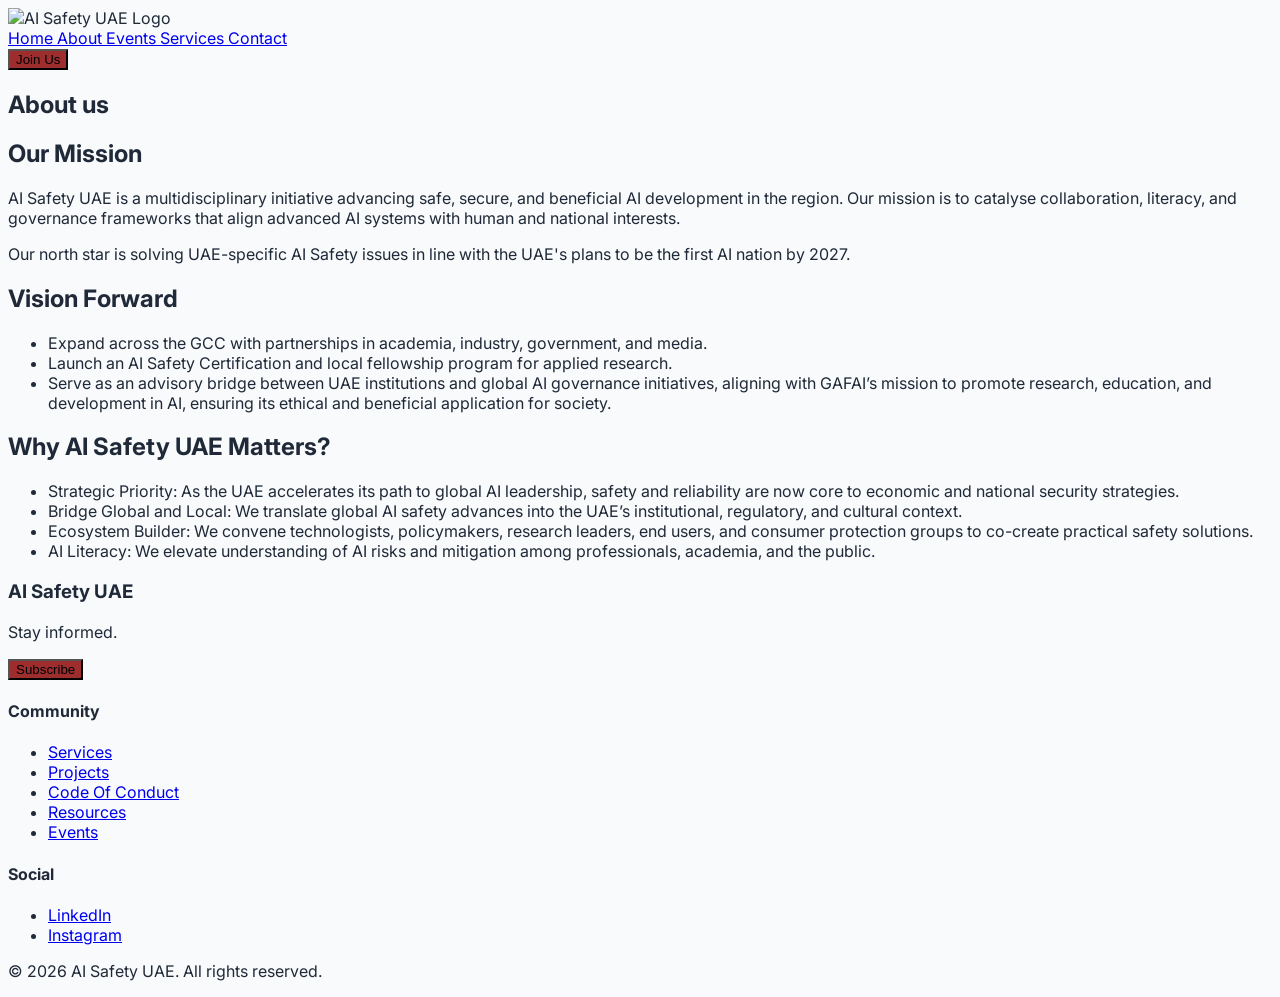
==== about.html @ 44852482 "Added services page Updated Nav Links Updated meta and title Added language translation Updated emai" ====
<!DOCTYPE html>
<html lang="en">
  <head>
    <meta charset="UTF-8" />
    <meta name="viewport" content="width=device-width, initial-scale=1.0" />
    <title>AI Safety Services UAE | Training, Audits & Governance</title>
    <meta
      name="description"
      content="Enterprise AI safety services in the UAE: 
    foundational training, LLM model audits, ISO 42001 governance frameworks, 
    and AI risk assessment. Delivered by certified experts."
    />
    <link rel="icon" type="image/png" href="images/favicon.png">
    <script src="https://cdn.tailwindcss.com"></script>
    <link
      href="https://fonts.googleapis.com/css2?family=Inter:wght@400;600;700&display=swap"
      rel="stylesheet"
    />
    <style>
      body {
        font-family: 'Inter', sans-serif;
        background-color: #f8fafc;
        color: #1f2937;
      }
    </style>
  </head>
  <body class="bg-gray-50 text-gray-800">
    <header
      class="sticky top-0 z-50 bg-white/50 backdrop-blur-md p-4 flex justify-between items-center border-b border-gray-200"
    >
      <div class="text-gray-900 text-2xl font-bold">
        <img
          src="./images/AISafetyUAELogo.png"
          alt="AI Safety UAE Logo"
          class="w-auto h-10"
        />
      </div>
            <div class="flex items-center space-x-6">

      <nav class="hidden md:flex items-center space-x-6">
        <a
          href="index.html"
          class="text-lg font-medium transition-colors duration-300 ease-in-out text-gray-600 hover:text-gray-900"
        >
          Home
        </a>
        <a
          href="about.html"
          class="text-lg font-medium transition-colors duration-300 ease-in-out font-semibold"
        >
          About
        </a>
        <a
          href="events.html"
          class="text-lg font-medium transition-colors duration-300 ease-in-out text-gray-600 hover:text-gray-900"
        >
          Events
        </a>
        <a
            href="services.html"
            class="text-lg font-medium transition-colors duration-300 ease-in-out"
          >
            Services
          </a>
        <a
          href="contact.html"
          class="text-lg font-medium transition-colors duration-300 ease-in-out text-gray-600 hover:text-gray-900"
        >
          Contact
        </a>
      </nav>
      <a href="https://docs.google.com/forms/d/e/1FAIpQLSeyk7iTZeUXYixHCrkbJ5c6oybmYs-XseIlJTNyCzt77PXCXA/viewform" target="_blank">
          <button
            class="hover:bg-blue-700 text-white font-semibold py-2 px-6 rounded-full transition-colors duration-300"
            style="background-color: #9e2e2e;"
          >
            Join Us
          </button>
        </a>
      </div>
    </header>

    <main>
      <!-- Hero Section -->
      <section
        class="relative h-[40vh] flex items-end justify-center text-center p-8 text-white"
        style="
          background-image: url('images/about-bg.jpg');
          background-size: cover;
          background-position: center;
        "
      >
        <div class="absolute inset-0 bg-black/40"></div>
        <div class="relative z-10">
          <h1 class="text-4xl sm:text-5xl font-bold mb-4">About us</h1>
        </div>
      </section>

      <!-- Mission Section -->
      <section class="pt-8 pb-8 px-8 sm:px-16">
        <div class="max-w-4xl mx-auto">
          <div class="bg-white p-8 rounded-lg shadow-lg">
            <h2 class="text-2xl font-bold text-gray-900 mb-4">Our Mission</h2>
            <p class="text-gray-600 mb-6">
              AI Safety UAE is a multidisciplinary initiative advancing safe,
              secure, and beneficial AI development in the region. Our mission
              is to catalyse collaboration, literacy, and governance frameworks
              that align advanced AI systems with human and national interests.
            </p>
            <p class="text-gray-600 mb-6">
              Our north star is solving UAE-specific AI Safety issues in line
              with the UAE's plans to be the first AI nation by 2027.
            </p>
          </div>
        </div>
      </section>

      <!-- Vision Section -->
      <section class="pt-4 pb-8 px-8 sm:px-16">
        <div class="max-w-4xl mx-auto">
          <div class="bg-white p-8 rounded-lg shadow-lg">
            <h2 class="text-2xl font-bold text-gray-900 mb-4">Vision Forward</h2>
            <p class="text-gray-600 mb-6">
              <ul class="space-y-4 text-gray-700 text-base leading-relaxed">
                <li>
                  Expand across the GCC with partnerships in academia, industry, government, and media.
                </li>

                <li>
                  Launch an <span class="font-semibold text-gray-900">AI Safety Certification</span> and local
                  <span class="font-semibold text-gray-900">fellowship program</span> for applied research.
                </li>

                <li>
                  Serve as an <span class="font-semibold text-gray-900">advisory bridge</span> between UAE institutions
                  and global AI governance initiatives, aligning with GAFAI’s mission to promote research, education,
                  and development in AI, ensuring its ethical and beneficial application for society.
                </li>
              </ul>
            </p>
          </div>
        </div>
      </section>

      <!-- AI Safety Section -->
      <section class="pt-4 pb-8 px-8 sm:px-16">
        <div class="max-w-4xl mx-auto">
          <div class="bg-white p-8 rounded-lg shadow-lg">
            <h2 class="text-2xl font-bold text-gray-900 mb-4">
              Why AI Safety UAE Matters?
            </h2>
            <p class="text-gray-600 mb-6">
              <ul class="space-y-4 text-gray-700 text-base leading-relaxed">
                <li>
                  <span class="font-semibold text-gray-900">Strategic Priority:</span>
                  As the UAE accelerates its path to global AI leadership, safety and reliability are now core to economic and national security strategies.
                </li>

                <li>
                  <span class="font-semibold text-gray-900">Bridge Global and Local:</span>
                  We translate global AI safety advances into the UAE’s institutional, regulatory, and cultural context.
                </li>

                <li>
                  <span class="font-semibold text-gray-900">Ecosystem Builder:</span>
                  We convene technologists, policymakers, research leaders, end users, and consumer protection groups to co-create practical safety solutions.
                </li>

                <li>
                  <span class="font-semibold text-gray-900">AI Literacy:</span>
                  We elevate understanding of AI risks and mitigation among professionals, academia, and the public.
                </li>
              </ul>
            </p>
          </div>
        </div>
      </section>
    </main>

    <footer
      class="bg-gray-900 p-8 sm:p-16 text-center text-gray-300 border-t border-gray-700"
    >
      <div
        class="flex flex-col md:flex-row justify-between items-center md:items-start max-w-7xl mx-auto"
      >
        <div class="mb-8 md:mb-0 text-left">
          <h3 class="text-white text-3xl font-bold mb-2">AI Safety UAE</h3>
          <p>Stay informed.</p>
          <div class="mt-4 flex">
            <!-- <input
              type="email"
              placeholder="Enter your email"
              class="bg-gray-800 p-3 rounded-l-lg text-sm text-white focus:outline-none w-full max-w-xs"
            /> -->
            <a href="https://luma.com/ai-safety-uae" target="_blank">
              <button
                class="hover:bg-blue-700 text-white py-3 px-6 rounded-r-lg transition-colors duration-300"
                style="background-color: #9e2e2e;"
              >
                Subscribe
              </button>
            </a>
          </div>
        </div>
        <div class="grid grid-cols-2 gap-8 md:gap-16 text-left">
          <div>
            <h4 class="text-white font-semibold mb-2">Community</h4>
            <ul class="space-y-1 text-sm">
              <li>
                <a href="services.html" class="hover:text-white">
                  Services
                </a>
              </li>
              <li>
                <a href="index.html" class="hover:text-white">Projects</a>
              </li>
              <li>
                <a href="Codeofconduct.html" class="hover:text-white">
                  Code Of Conduct
                </a>
              </li>
              <li>
                <a href="index.html" class="hover:text-white">Resources</a>
              </li>
              <li>
                <a
                  href="https://luma.com/ai-safety-uae"
                  target="_blank"
                  class="hover:text-white"
                >
                  Events
                </a>
              </li>
            </ul>
          </div>
          <div>
            <h4 class="text-white font-semibold mb-2">Social</h4>
            <ul class="space-y-1 text-sm">
              <li><a href="https://www.linkedin.com/groups/11862005/" class="hover:text-white">LinkedIn</a></li>
              <li><a href="https://www.instagram.com/aisafetyuae?igsh=cWFqOThpMm53ODdh" class="hover:text-white">Instagram</a></li>
            </ul>
          </div>
        </div>
      </div>
      <div class="mt-12 pt-8 border-t border-gray-700 text-sm">
        <p>&copy; 2026 AI Safety UAE. All rights reserved.</p>
      </div>
    </footer>
  </body>
</html>
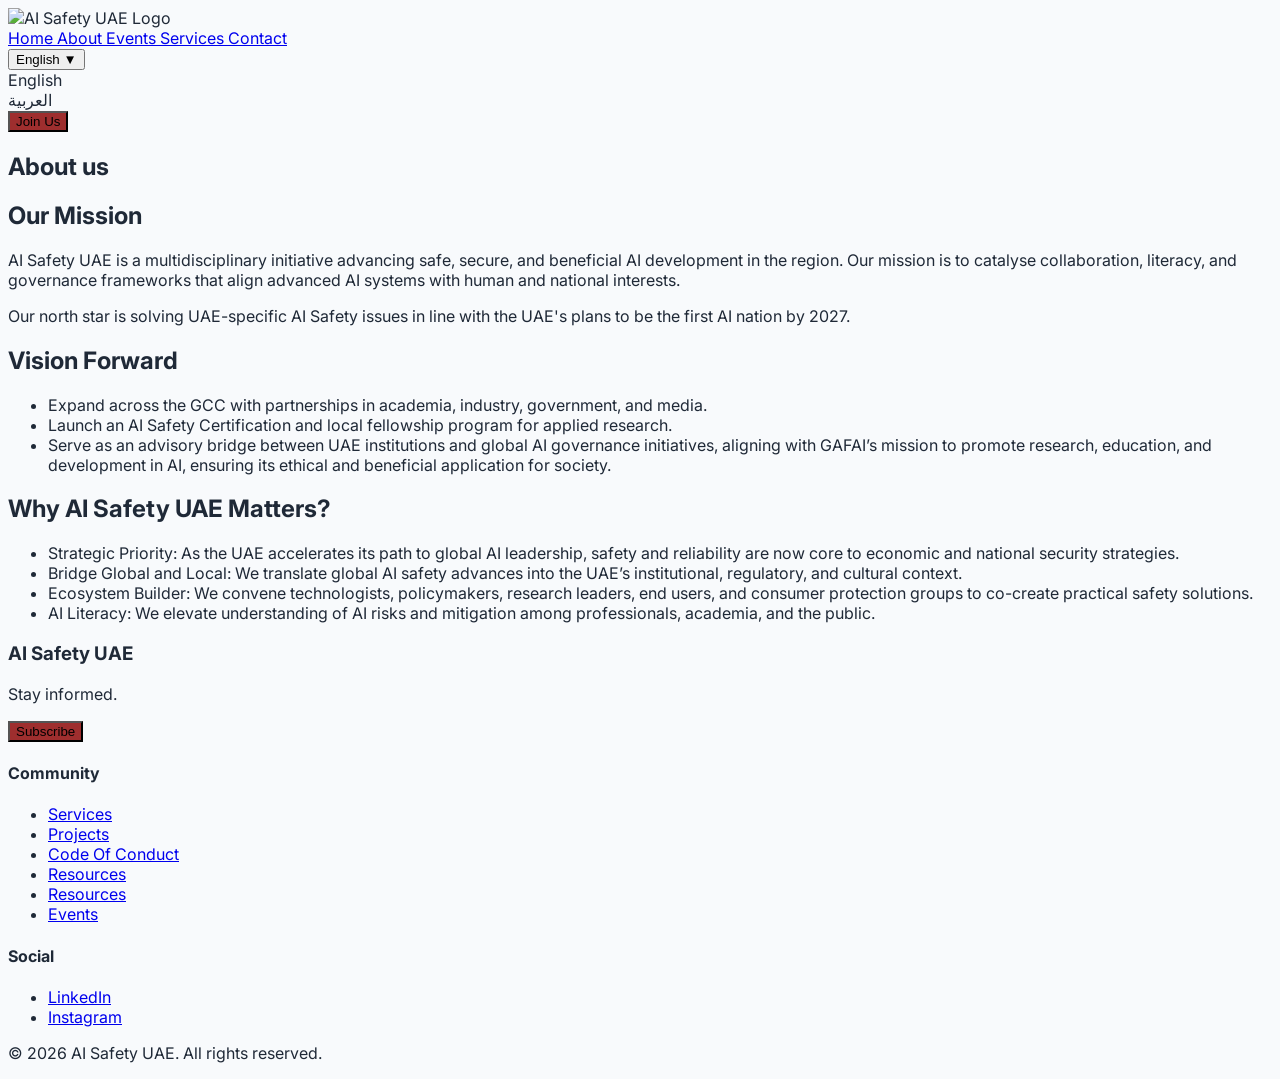
==== commit 760a4207: "Added translation to all pages Fixed navigations for all pages Fixed Email funcationality Created se" ====
--- a/about.html
+++ b/about.html
@@ -16,70 +16,18 @@
       href="https://fonts.googleapis.com/css2?family=Inter:wght@400;600;700&display=swap"
       rel="stylesheet"
     />
-    <style>
-      body {
-        font-family: 'Inter', sans-serif;
-        background-color: #f8fafc;
-        color: #1f2937;
-      }
-    </style>
+    <link
+      href="https://fonts.googleapis.com/css2?family=Noto+Kufi+Arabic:wght@400;600;700&display=swap"
+      rel="stylesheet"
+    />
+    <!-- ✅ Main css -->
+    <link href="/css/main.css" rel="stylesheet" />
+    <!-- Add translation -->
+    <script src="js/translation.js" defer></script>
   </head>
   <body class="bg-gray-50 text-gray-800">
-    <header
-      class="sticky top-0 z-50 bg-white/50 backdrop-blur-md p-4 flex justify-between items-center border-b border-gray-200"
-    >
-      <div class="text-gray-900 text-2xl font-bold">
-        <img
-          src="./images/AISafetyUAELogo.png"
-          alt="AI Safety UAE Logo"
-          class="w-auto h-10"
-        />
-      </div>
-            <div class="flex items-center space-x-6">
-
-      <nav class="hidden md:flex items-center space-x-6">
-        <a
-          href="index.html"
-          class="text-lg font-medium transition-colors duration-300 ease-in-out text-gray-600 hover:text-gray-900"
-        >
-          Home
-        </a>
-        <a
-          href="about.html"
-          class="text-lg font-medium transition-colors duration-300 ease-in-out font-semibold"
-        >
-          About
-        </a>
-        <a
-          href="events.html"
-          class="text-lg font-medium transition-colors duration-300 ease-in-out text-gray-600 hover:text-gray-900"
-        >
-          Events
-        </a>
-        <a
-            href="services.html"
-            class="text-lg font-medium transition-colors duration-300 ease-in-out"
-          >
-            Services
-          </a>
-        <a
-          href="contact.html"
-          class="text-lg font-medium transition-colors duration-300 ease-in-out text-gray-600 hover:text-gray-900"
-        >
-          Contact
-        </a>
-      </nav>
-      <a href="https://docs.google.com/forms/d/e/1FAIpQLSeyk7iTZeUXYixHCrkbJ5c6oybmYs-XseIlJTNyCzt77PXCXA/viewform" target="_blank">
-          <button
-            class="hover:bg-blue-700 text-white font-semibold py-2 px-6 rounded-full transition-colors duration-300"
-            style="background-color: #9e2e2e;"
-          >
-            Join Us
-          </button>
-        </a>
-      </div>
-    </header>
-
+  <!-- Header  -->
+    <div id="header"></div>
     <main>
       <!-- Hero Section -->
       <section
@@ -176,75 +124,10 @@
         </div>
       </section>
     </main>
+    <!-- Footer -->
+    <div id="footer"></div>
+  <script src="js/load-component.js"></script>
+  <script src="js/nav-highlight.js"></script>
 
-    <footer
-      class="bg-gray-900 p-8 sm:p-16 text-center text-gray-300 border-t border-gray-700"
-    >
-      <div
-        class="flex flex-col md:flex-row justify-between items-center md:items-start max-w-7xl mx-auto"
-      >
-        <div class="mb-8 md:mb-0 text-left">
-          <h3 class="text-white text-3xl font-bold mb-2">AI Safety UAE</h3>
-          <p>Stay informed.</p>
-          <div class="mt-4 flex">
-            <!-- <input
-              type="email"
-              placeholder="Enter your email"
-              class="bg-gray-800 p-3 rounded-l-lg text-sm text-white focus:outline-none w-full max-w-xs"
-            /> -->
-            <a href="https://luma.com/ai-safety-uae" target="_blank">
-              <button
-                class="hover:bg-blue-700 text-white py-3 px-6 rounded-r-lg transition-colors duration-300"
-                style="background-color: #9e2e2e;"
-              >
-                Subscribe
-              </button>
-            </a>
-          </div>
-        </div>
-        <div class="grid grid-cols-2 gap-8 md:gap-16 text-left">
-          <div>
-            <h4 class="text-white font-semibold mb-2">Community</h4>
-            <ul class="space-y-1 text-sm">
-              <li>
-                <a href="services.html" class="hover:text-white">
-                  Services
-                </a>
-              </li>
-              <li>
-                <a href="index.html" class="hover:text-white">Projects</a>
-              </li>
-              <li>
-                <a href="Codeofconduct.html" class="hover:text-white">
-                  Code Of Conduct
-                </a>
-              </li>
-              <li>
-                <a href="index.html" class="hover:text-white">Resources</a>
-              </li>
-              <li>
-                <a
-                  href="https://luma.com/ai-safety-uae"
-                  target="_blank"
-                  class="hover:text-white"
-                >
-                  Events
-                </a>
-              </li>
-            </ul>
-          </div>
-          <div>
-            <h4 class="text-white font-semibold mb-2">Social</h4>
-            <ul class="space-y-1 text-sm">
-              <li><a href="https://www.linkedin.com/groups/11862005/" class="hover:text-white">LinkedIn</a></li>
-              <li><a href="https://www.instagram.com/aisafetyuae?igsh=cWFqOThpMm53ODdh" class="hover:text-white">Instagram</a></li>
-            </ul>
-          </div>
-        </div>
-      </div>
-      <div class="mt-12 pt-8 border-t border-gray-700 text-sm">
-        <p>&copy; 2026 AI Safety UAE. All rights reserved.</p>
-      </div>
-    </footer>
   </body>
 </html>
--- a/css/main.css
+++ b/css/main.css
@@ -0,0 +1,247 @@
+body {
+  font-family: "Inter", sans-serif, "Noto Kufi Arabic";
+  background-color: #f8fafc;
+  color: #1f2937;
+}
+
+/* Arabic font */
+html[lang="ar"] body {
+  font-family: "Noto Kufi Arabic", sans-serif;
+  direction: rtl;
+}
+
+@keyframes fadeInUp {
+  from {
+    opacity: 0;
+    transform: translateY(30px);
+  }
+  to {
+    opacity: 1;
+    transform: translateY(0);
+  }
+}
+
+.fade-in-up {
+  opacity: 0;
+  transform: translateY(30px);
+  animation: fadeInUp 0.8s ease-out forwards;
+}
+
+/*********** Language translator***********/
+
+.goog-te-banner-frame.skiptranslate {
+  display: none !important;
+}
+
+body {
+  top: 0 !important;
+}
+
+.goog-te-gadget {
+  display: none !important;
+}
+
+.goog-logo-link {
+  display: none !important;
+}
+
+.goog-te-combo {
+  display: none !important;
+}
+
+iframe.skiptranslate {
+  display: none !important;
+}
+
+/* Hide google translate banner */
+.goog-te-banner-frame.skiptranslate {
+  display: none !important;
+}
+
+/* Remove page shift */
+body {
+  top: 0 !important;
+}
+
+/* Hide google widgets */
+.goog-te-gadget {
+  display: none !important;
+}
+
+.goog-logo-link {
+  display: none !important;
+}
+
+/* Hide mobile popup */
+.goog-te-balloon-frame {
+  display: none !important;
+}
+
+.skiptranslate {
+  display: none !important;
+}
+
+/* Prevent Google Translate from modifying the language switcher */
+.notranslate {
+  -webkit-user-select: none;
+  user-select: none;
+}
+
+/* Override any Google Translate styles */
+.goog-te-banner-frame,
+.goog-te-gadget,
+.goog-tooltip,
+.goog-text-highlight {
+  display: none !important;
+}
+
+body {
+  top: 0 !important;
+}
+
+/* Force no translation on language switcher */
+#langButton,
+#langButton *,
+#currentLang,
+#langMenu,
+#langMenu * {
+  -webkit-user-modify: read-only !important;
+  -moz-user-modify: read-only !important;
+  user-modify: read-only !important;
+}
+
+/* Prevent any text transformation */
+#currentLang {
+  text-transform: none !important;
+  font-variant: normal !important;
+}
+
+/* High specificity to override Google Translate */
+html body div#langButton span#currentLang {
+  content: "English" !important;
+}
+
+html[lang="ar"] body div#langButton span#currentLang {
+  content: "العربية" !important;
+}
+
+/*********** Leadership Page ***********/
+
+.wrapper {
+  max-width: 1100px;
+  margin: auto;
+  display: grid;
+  grid-template-columns: 280px 1fr;
+  gap: 40px;
+  /* padding: 60px 40px; */
+}
+
+.left-title {
+  font-size: 32px;
+  color: #0b6a7a;
+  /* padding-top: 40px; */
+}
+
+.right {
+  border-left: 1px solid #cfcfcf;
+  padding-left: 40px;
+}
+
+.section {
+  margin-bottom: 50px;
+}
+
+.section h2 {
+  font-size: 22px;
+  margin-bottom: 5px;
+}
+
+.section p {
+  font-size: 14px;
+  color: #555;
+}
+
+.members {
+  display: grid;
+  grid-template-columns: 1fr 1fr;
+  gap: 20px 40px;
+  margin-top: 20px;
+}
+
+.member {
+  display: flex;
+  gap: 12px;
+  padding: 12px 0;
+  border-top: 1px solid #ddd;
+}
+
+.member img {
+  width: 80px;
+  height: 80px;
+  object-fit: cover;
+  border-radius: 12px;
+}
+
+.member-name {
+  font-weight: bold;
+  font-size: 16px;
+}
+
+.member-desc {
+  font-size: 14px;
+  color: #444;
+}
+
+/* Tablet */
+@media (max-width: 900px) {
+  .wrapper {
+    grid-template-columns: 200px 1fr;
+  }
+}
+
+/* Mobile */
+@media (max-width: 700px) {
+  .wrapper {
+    grid-template-columns: 1fr;
+  }
+
+  .right {
+    border-left: none;
+    padding-left: 0;
+  }
+
+  .left-title {
+    margin-bottom: 30px;
+  }
+
+  .members {
+    grid-template-columns: 1fr;
+  }
+}
+
+/************ Services ************/
+.text-maroon {
+  color: #9e2e2e;
+}
+.bg-maroon {
+  background-color: #9e2e2e;
+}
+
+/* Hide content until translation is ready */
+body {
+  visibility: hidden;
+}
+
+body.visible {
+  visibility: visible;
+}
+
+/* Temporary test styles */
+header nav a.test-highlight {
+  background-color: yellow !important;
+  border: 3px solid red !important;
+}
+
+header nav a {
+  transition: none !important; /* Disable transitions for testing */
+}
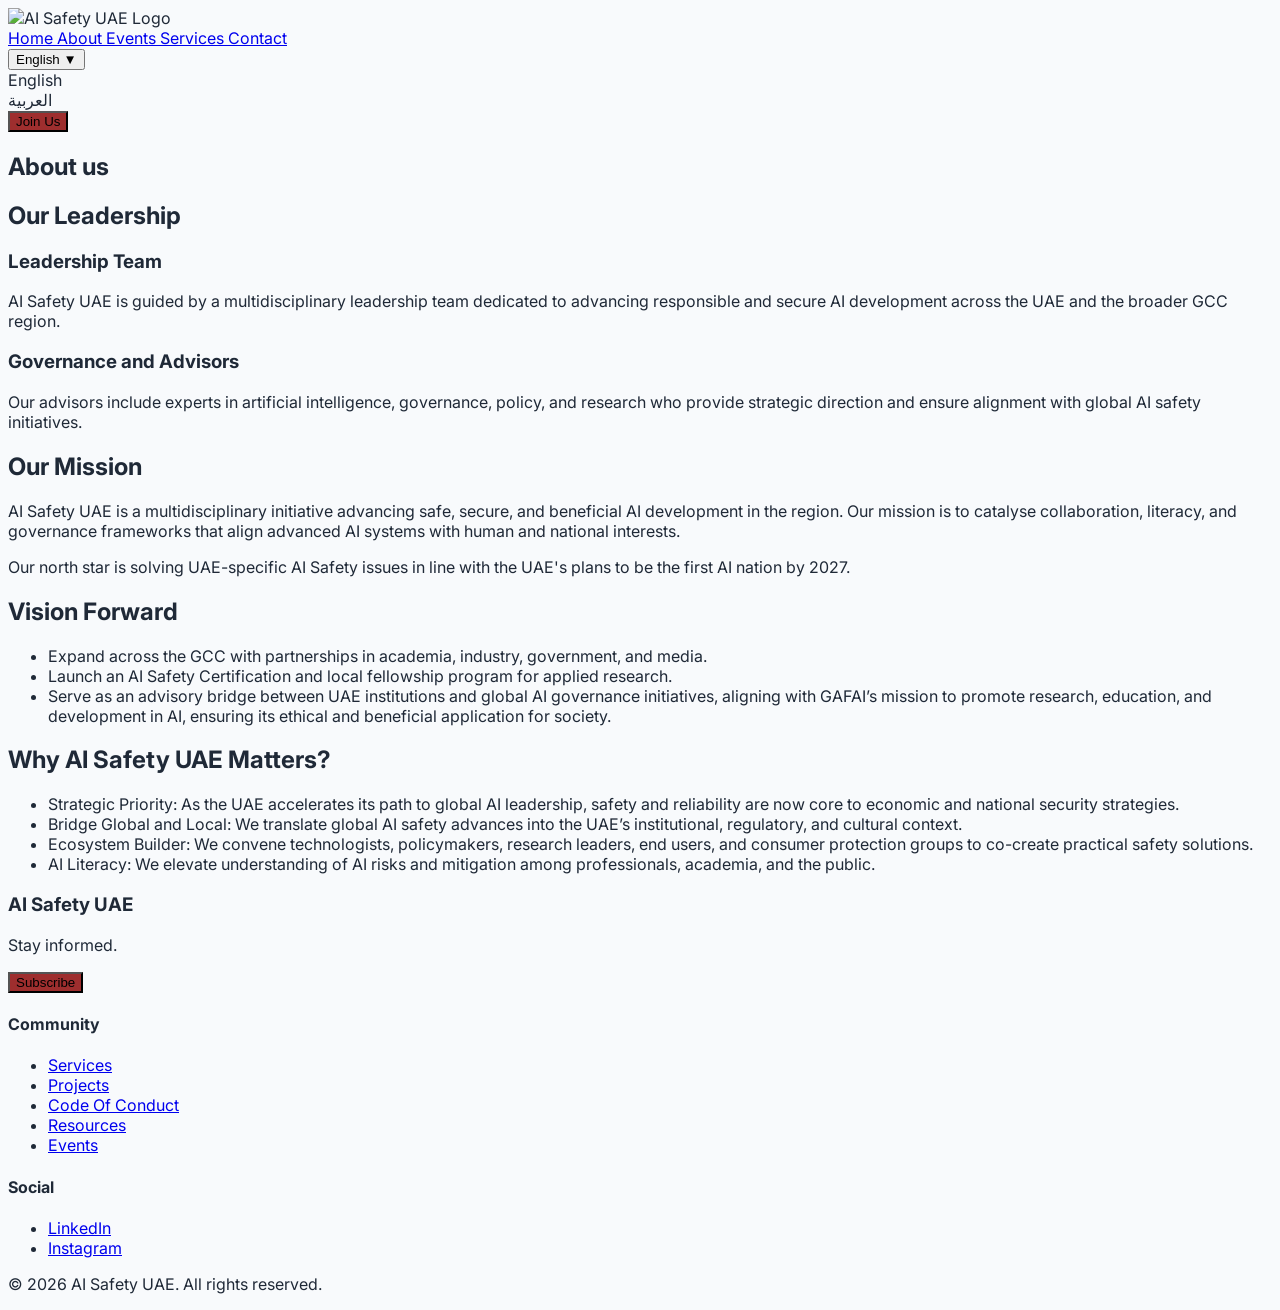
==== commit fe64e934: "Update about.html" ====
--- a/about.html
+++ b/about.html
@@ -43,6 +43,37 @@
           <h1 class="text-4xl sm:text-5xl font-bold mb-4">About us</h1>
         </div>
       </section>
+      <!-- Leadership Section -->
+<section class="pt-4 pb-8 px-8 sm:px-16">
+  <div class="max-w-4xl mx-auto">
+    <div class="bg-white p-8 rounded-lg shadow-lg">
+      <h2 class="text-2xl font-bold text-gray-900 mb-6">Our Leadership</h2>
+
+      <div class="space-y-4 text-gray-700">
+
+        <div>
+          <h3 class="font-semibold text-gray-900">Leadership Team</h3>
+          <p>
+            AI Safety UAE is guided by a multidisciplinary leadership team
+            dedicated to advancing responsible and secure AI development
+            across the UAE and the broader GCC region.
+          </p>
+        </div>
+
+        <div>
+          <h3 class="font-semibold text-gray-900">Governance and Advisors</h3>
+          <p>
+            Our advisors include experts in artificial intelligence,
+            governance, policy, and research who provide strategic
+            direction and ensure alignment with global AI safety
+            initiatives.
+          </p>
+        </div>
+
+      </div>
+    </div>
+  </div>
+</section>
 
       <!-- Mission Section -->
       <section class="pt-8 pb-8 px-8 sm:px-16">
